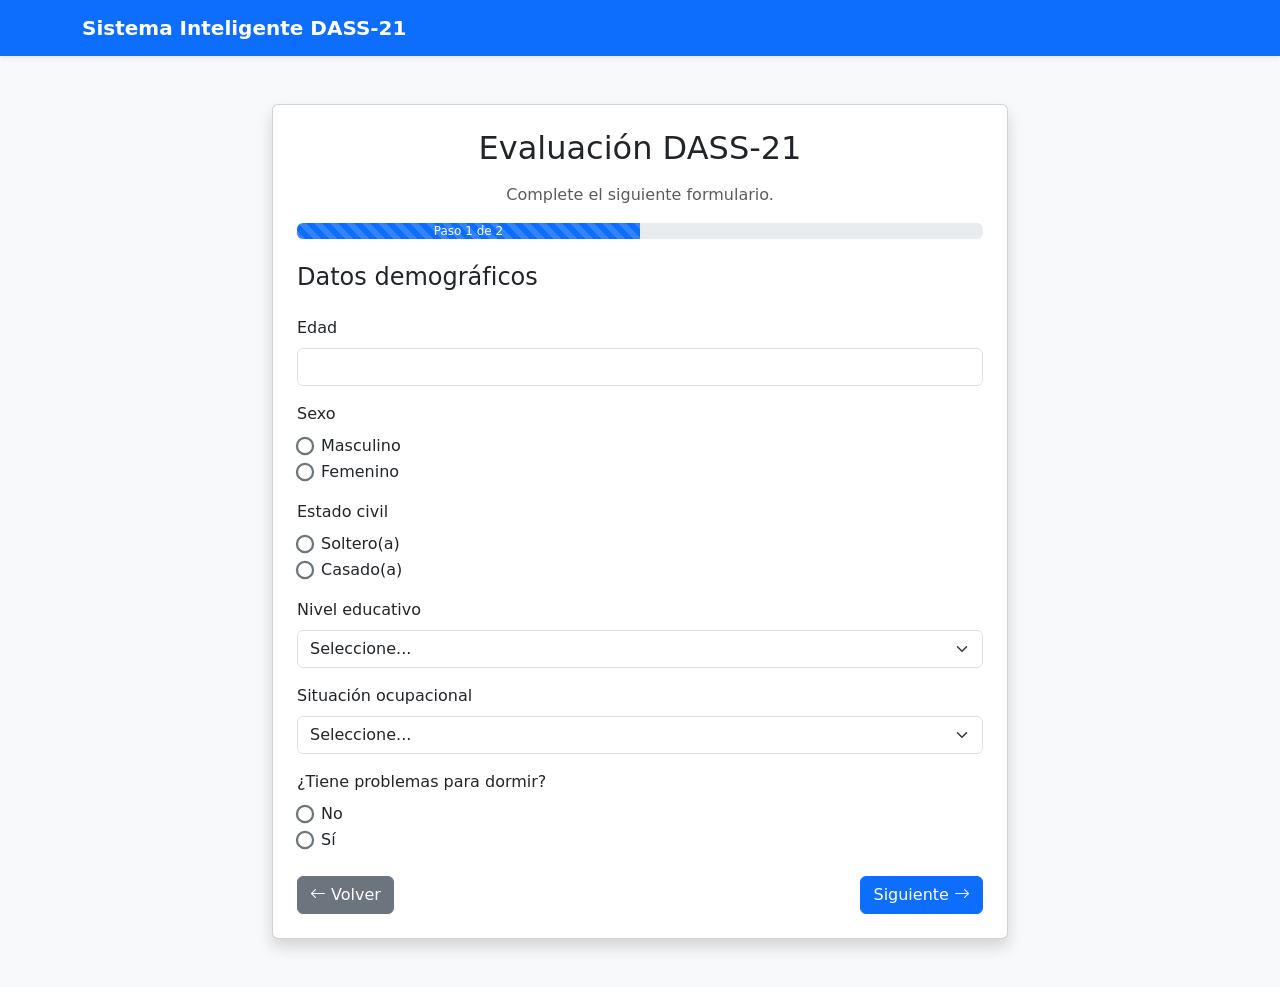
==== frontend/pages/questionnaire.html @ c1f54adf "Implementa navegación del cuestionario en dos pasos" ====
<!DOCTYPE html>
<html lang="es">

<head>
    <meta charset="UTF-8">
    <meta name="viewport" content="width=device-width, initial-scale=1.0">

    <title>Cuestionario DASS-21</title>

    <!-- Bootstrap -->
    <link href="https://cdn.jsdelivr.net/npm/bootstrap@5.3.3/dist/css/bootstrap.min.css" rel="stylesheet">

    <!-- Bootstrap Icons -->
    <link rel="stylesheet"
        href="https://cdn.jsdelivr.net/npm/bootstrap-icons@1.11.3/font/bootstrap-icons.min.css">

    <!-- CSS propio -->
    <link rel="stylesheet" href="../assets/css/custom.css">

</head>

<body class="bg-light">

    <!-- Navbar -->

    <nav class="navbar navbar-dark bg-primary shadow-sm">

        <div class="container">

            <a class="navbar-brand fw-bold" href="../index.html">
                Sistema Inteligente DASS-21
            </a>

        </div>

    </nav>

    <!-- Contenido -->

    <div class="container py-5">

        <div class="row justify-content-center">

            <div class="col-lg-8">

                <div class="card shadow">

                    <div class="card-body p-4">

                        <h2 class="text-center mb-3">
                            Evaluación DASS-21
                        </h2>

                        <p class="text-center text-muted">
                            Complete el siguiente formulario.
                        </p>

                        <!-- Barra de progreso -->

                        <div class="progress mb-4">

                            <div id="progressBar"
                                class="progress-bar progress-bar-striped progress-bar-animated"
                                style="width:50%;">

                                Paso 1 de 2

                            </div>

                        </div>

                        <!-- Formulario -->

                        <form id="questionnaireForm">

                            <!-- ========================================= -->
                            <!-- PASO 1 -->
                            <!-- ========================================= -->

                            <div id="step1">

                                <h4 class="mb-4">
                                    Datos demográficos
                                </h4>

                                <!-- Edad -->

                                <div class="mb-3">

                                    <label for="age" class="form-label">
                                        Edad
                                    </label>

                                    <input
                                        type="number"
                                        class="form-control"
                                        id="age"
                                        min="10"
                                        max="100"
                                        required>

                                </div>

                                <!-- Sexo -->

                                <div class="mb-3">

                                    <label class="form-label">
                                        Sexo
                                    </label>

                                    <div class="form-check">

                                        <input
                                            class="form-check-input"
                                            type="radio"
                                            name="sexo"
                                            value="1"
                                            required>

                                        <label class="form-check-label">
                                            Masculino
                                        </label>

                                    </div>

                                    <div class="form-check">

                                        <input
                                            class="form-check-input"
                                            type="radio"
                                            name="sexo"
                                            value="2">

                                        <label class="form-check-label">
                                            Femenino
                                        </label>

                                    </div>

                                </div>

                                <!-- Estado civil -->

                                <div class="mb-3">

                                    <label class="form-label">
                                        Estado civil
                                    </label>

                                    <div class="form-check">

                                        <input
                                            class="form-check-input"
                                            type="radio"
                                            name="civil"
                                            value="0"
                                            required>

                                        <label class="form-check-label">
                                            Soltero(a)
                                        </label>

                                    </div>

                                    <div class="form-check">

                                        <input
                                            class="form-check-input"
                                            type="radio"
                                            name="civil"
                                            value="1">

                                        <label class="form-check-label">
                                            Casado(a)
                                        </label>

                                    </div>

                                </div>

                                <!-- Nivel educativo -->

                                <div class="mb-3">

                                    <label for="education" class="form-label">
                                        Nivel educativo
                                    </label>

                                    <select
                                        id="education"
                                        class="form-select"
                                        required>

                                        <option value="">
                                            Seleccione...
                                        </option>

                                        <option value="1">Analfabeto</option>
                                        <option value="2">Primaria</option>
                                        <option value="3">Secundaria</option>
                                        <option value="4">Superior</option>
                                        <option value="5">Universitario</option>

                                    </select>

                                </div>

                                <!-- Ocupación -->

                                <div class="mb-3">

                                    <label for="occupation" class="form-label">
                                        Situación ocupacional
                                    </label>

                                    <select
                                        id="occupation"
                                        class="form-select"
                                        required>

                                        <option value="">
                                            Seleccione...
                                        </option>

                                        <option value="1">Trabajo doméstico</option>
                                        <option value="2">Empleado(a) de servicios</option>
                                        <option value="3">Empresario(a)</option>
                                        <option value="4">Estudiante</option>
                                        <option value="5">Jornalero(a)</option>
                                        <option value="6">Desempleado(a)</option>

                                    </select>

                                </div>

                                <!-- Problemas para dormir -->

                                <div class="mb-4">

                                    <label class="form-label">
                                        ¿Tiene problemas para dormir?
                                    </label>

                                    <div class="form-check">

                                        <input
                                            class="form-check-input"
                                            type="radio"
                                            name="sleep"
                                            value="0"
                                            required>

                                        <label class="form-check-label">
                                            No
                                        </label>

                                    </div>

                                    <div class="form-check">

                                        <input
                                            class="form-check-input"
                                            type="radio"
                                            name="sleep"
                                            value="1">

                                        <label class="form-check-label">
                                            Sí
                                        </label>

                                    </div>

                                </div>

                            </div>

                            <!-- ========================================= -->
                            <!-- PASO 2 -->
                            <!-- ========================================= -->

                            <div id="step2" class="d-none">

                                <h4 class="mb-4">
                                    Cuestionario DASS-21
                                </h4>

                                <p class="text-muted mb-4">
                                    Responda cada pregunta según cómo se ha sentido durante la última semana.
                                </p>

                                <div id="questionsContainer">

                                    <!-- questionnaire.js generará aquí las 21 preguntas -->

                                </div>

                            </div>

                            <!-- ========================================= -->
                            <!-- BOTONES PASO 1 -->
                            <!-- ========================================= -->

                            <div
                                id="step1Buttons"
                                class="d-flex justify-content-between mt-4">

                                <a
                                    href="../index.html"
                                    class="btn btn-secondary">

                                    <i class="bi bi-arrow-left"></i>

                                    Volver

                                </a>

                                <button
                                    type="button"
                                    id="nextButton"
                                    class="btn btn-primary">

                                    Siguiente

                                    <i class="bi bi-arrow-right"></i>

                                </button>

                            </div>

                            <!-- ========================================= -->
                            <!-- BOTONES PASO 2 -->
                            <!-- ========================================= -->

                            <div
                                id="step2Buttons"
                                class="d-flex justify-content-between mt-4 d-none">

                                <button
                                    type="button"
                                    id="previousButton"
                                    class="btn btn-secondary">

                                    <i class="bi bi-arrow-left"></i>

                                    Anterior

                                </button>

                                <button
                                    type="submit"
                                    class="btn btn-success">

                                    <i class="bi bi-check-circle"></i>

                                    Enviar evaluación

                                </button>

                            </div>

                        </form>

                    </div>

                </div>

            </div>

        </div>

    </div>

    <!-- Bootstrap -->

    <script src="https://cdn.jsdelivr.net/npm/bootstrap@5.3.3/dist/js/bootstrap.bundle.min.js"></script>

    <!-- Lógica del cuestionario -->

    <script src="../assets/js/questionnaire.js"></script>

</body>

</html>
---- frontend/assets/css/custom.css ----
body {
    background-color: #f8f9fa;
}

.hero-image {
    max-width: 450px;
}

/* Radios y checkboxes */

.form-check-input {
    transform: scale(1.15);
    cursor: pointer;
    background-color: #ffffff;
    border: 2px solid #6c757d;
}

.form-check-input:checked {
    background-color: #0d6efd;
    border-color: #0d6efd;
}

.form-check-label {
    cursor: pointer;
}
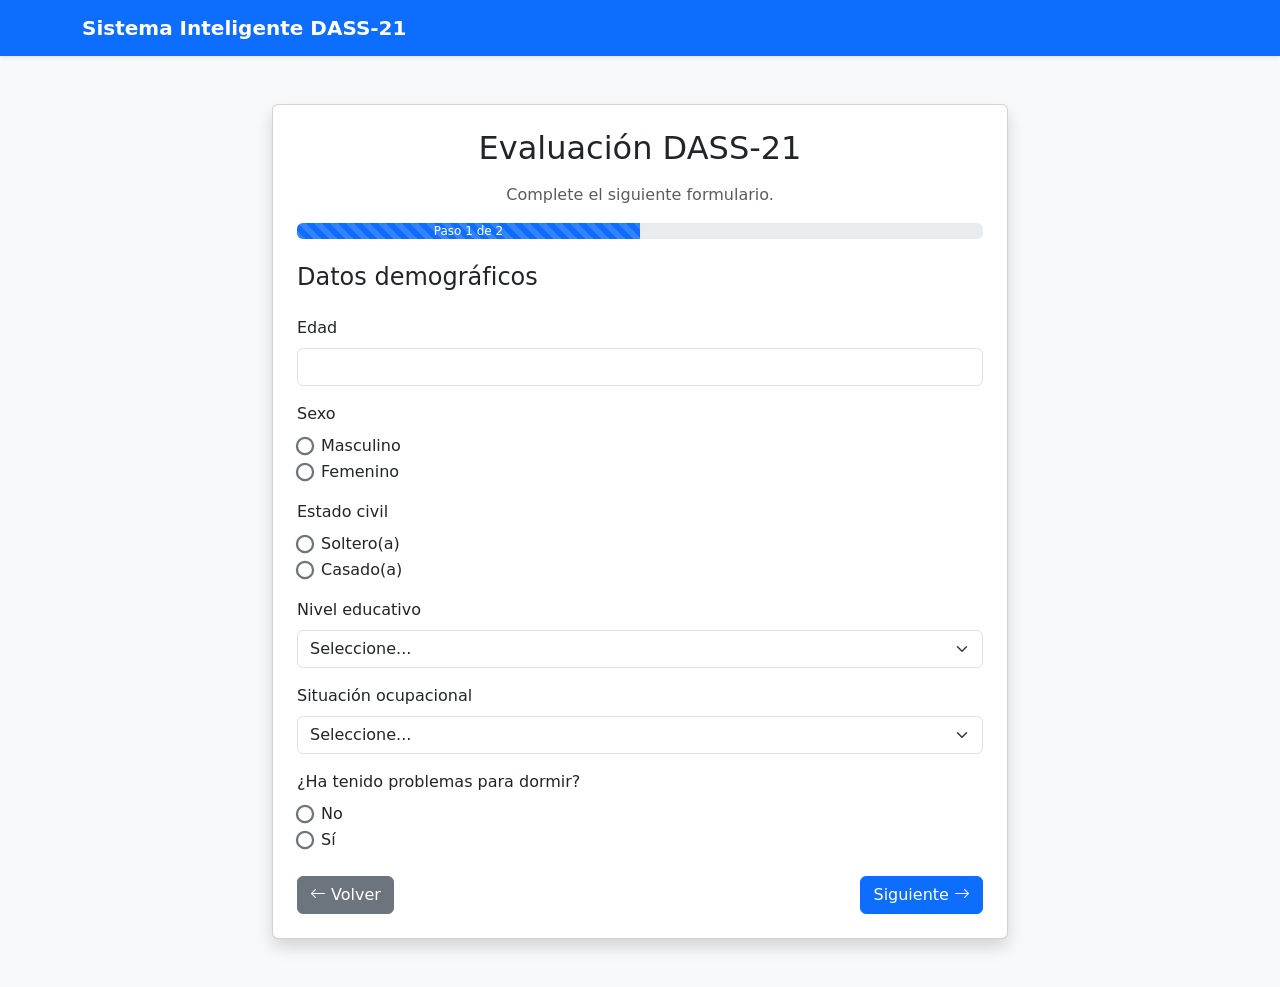
==== commit 9d9f75c2: "Frontend v1.0 del cuestionario DASS-21 implementado" ====
--- a/frontend/pages/questionnaire.html
+++ b/frontend/pages/questionnaire.html
@@ -2,42 +2,70 @@
 <html lang="es">
 
 <head>
+
     <meta charset="UTF-8">
-    <meta name="viewport" content="width=device-width, initial-scale=1.0">
-
-    <title>Cuestionario DASS-21</title>
-
+
+    <meta
+        name="viewport"
+        content="width=device-width, initial-scale=1.0">
+
+    <title>
+        Cuestionario DASS-21
+    </title>
+
+    <!-- ===================================================== -->
     <!-- Bootstrap -->
-    <link href="https://cdn.jsdelivr.net/npm/bootstrap@5.3.3/dist/css/bootstrap.min.css" rel="stylesheet">
-
+    <!-- ===================================================== -->
+
+    <link
+        href="https://cdn.jsdelivr.net/npm/bootstrap@5.3.3/dist/css/bootstrap.min.css"
+        rel="stylesheet">
+
+    <!-- ===================================================== -->
     <!-- Bootstrap Icons -->
-    <link rel="stylesheet"
+    <!-- ===================================================== -->
+
+    <link
+        rel="stylesheet"
         href="https://cdn.jsdelivr.net/npm/bootstrap-icons@1.11.3/font/bootstrap-icons.min.css">
 
+    <!-- ===================================================== -->
     <!-- CSS propio -->
-    <link rel="stylesheet" href="../assets/css/custom.css">
+    <!-- ===================================================== -->
+
+    <link
+        rel="stylesheet"
+        href="../assets/css/custom.css">
 
 </head>
 
 <body class="bg-light">
 
-    <!-- Navbar -->
+    <!-- ===================================================== -->
+    <!-- NAVBAR -->
+    <!-- ===================================================== -->
 
     <nav class="navbar navbar-dark bg-primary shadow-sm">
 
         <div class="container">
 
-            <a class="navbar-brand fw-bold" href="../index.html">
+            <a
+                href="../index.html"
+                class="navbar-brand fw-bold">
+
                 Sistema Inteligente DASS-21
+
             </a>
 
         </div>
 
     </nav>
 
-    <!-- Contenido -->
-
-    <div class="container py-5">
+    <!-- ===================================================== -->
+    <!-- CONTENIDO -->
+    <!-- ===================================================== -->
+
+    <main class="container py-5">
 
         <div class="row justify-content-center">
 
@@ -47,19 +75,30 @@
 
                     <div class="card-body p-4">
 
+                        <!-- ========================================= -->
+                        <!-- TÍTULO -->
+                        <!-- ========================================= -->
+
                         <h2 class="text-center mb-3">
+
                             Evaluación DASS-21
+
                         </h2>
 
                         <p class="text-center text-muted">
+
                             Complete el siguiente formulario.
+
                         </p>
 
-                        <!-- Barra de progreso -->
+                        <!-- ========================================= -->
+                        <!-- BARRA DE PROGRESO -->
+                        <!-- ========================================= -->
 
                         <div class="progress mb-4">
 
-                            <div id="progressBar"
+                            <div
+                                id="progressBar"
                                 class="progress-bar progress-bar-striped progress-bar-animated"
                                 style="width:50%;">
 
@@ -69,7 +108,9 @@
 
                         </div>
 
-                        <!-- Formulario -->
+                        <!-- ========================================= -->
+                        <!-- FORMULARIO -->
+                        <!-- ========================================= -->
 
                         <form id="questionnaireForm">
 
@@ -77,49 +118,78 @@
                             <!-- PASO 1 -->
                             <!-- ========================================= -->
 
-                            <div id="step1">
+                            <section id="step1">
 
                                 <h4 class="mb-4">
+
                                     Datos demográficos
+
                                 </h4>
 
-                                <!-- Edad -->
+                                <!-- ===================================== -->
+                                <!-- EDAD -->
+                                <!-- ===================================== -->
 
                                 <div class="mb-3">
 
-                                    <label for="age" class="form-label">
+                                    <label
+                                        for="Q1_1"
+                                        class="form-label">
+
                                         Edad
+
                                     </label>
 
                                     <input
+
                                         type="number"
+
+                                        id="Q1_1"
+
                                         class="form-control"
-                                        id="age"
-                                        min="10"
+
+                                        min="15"
+
                                         max="100"
+
                                         required>
 
                                 </div>
 
-                                <!-- Sexo -->
+                                <!-- ===================================== -->
+                                <!-- SEXO -->
+                                <!-- ===================================== -->
 
                                 <div class="mb-3">
 
                                     <label class="form-label">
+
                                         Sexo
+
                                     </label>
 
                                     <div class="form-check">
 
                                         <input
+
                                             class="form-check-input"
+
                                             type="radio"
-                                            name="sexo"
+
+                                            id="Q1_2_1"
+
+                                            name="Q1_2"
+
                                             value="1"
+
                                             required>
 
-                                        <label class="form-check-label">
+                                        <label
+                                            class="form-check-label"
+                                            for="Q1_2_1">
+
                                             Masculino
+
                                         </label>
 
                                     </div>
@@ -127,38 +197,63 @@
                                     <div class="form-check">
 
                                         <input
+
                                             class="form-check-input"
+
                                             type="radio"
-                                            name="sexo"
+
+                                            id="Q1_2_2"
+
+                                            name="Q1_2"
+
                                             value="2">
 
-                                        <label class="form-check-label">
+                                        <label
+                                            class="form-check-label"
+                                            for="Q1_2_2">
+
                                             Femenino
+
                                         </label>
 
                                     </div>
 
                                 </div>
 
-                                <!-- Estado civil -->
+                                <!-- ===================================== -->
+                                <!-- ESTADO CIVIL -->
+                                <!-- ===================================== -->
 
                                 <div class="mb-3">
 
                                     <label class="form-label">
+
                                         Estado civil
+
                                     </label>
 
                                     <div class="form-check">
 
                                         <input
+
                                             class="form-check-input"
+
                                             type="radio"
-                                            name="civil"
+
+                                            id="Q1_3_0"
+
+                                            name="Q1_3"
+
                                             value="0"
+
                                             required>
 
-                                        <label class="form-check-label">
+                                        <label
+                                            class="form-check-label"
+                                            for="Q1_3_0">
+
                                             Soltero(a)
+
                                         </label>
 
                                     </div>
@@ -166,93 +261,193 @@
                                     <div class="form-check">
 
                                         <input
+
                                             class="form-check-input"
+
                                             type="radio"
-                                            name="civil"
+
+                                            id="Q1_3_1"
+
+                                            name="Q1_3"
+
                                             value="1">
 
-                                        <label class="form-check-label">
+                                        <label
+                                            class="form-check-label"
+                                            for="Q1_3_1">
+
                                             Casado(a)
+
                                         </label>
 
                                     </div>
 
                                 </div>
 
-                                <!-- Nivel educativo -->
+                                <!-- ===================================== -->
+                                <!-- NIVEL EDUCATIVO -->
+                                <!-- ===================================== -->
 
                                 <div class="mb-3">
 
-                                    <label for="education" class="form-label">
+                                    <label
+                                        for="Q1_4"
+                                        class="form-label">
+
                                         Nivel educativo
+
                                     </label>
 
                                     <select
-                                        id="education"
+
+                                        id="Q1_4"
+
                                         class="form-select"
+
                                         required>
 
                                         <option value="">
+
                                             Seleccione...
-                                        </option>
-
-                                        <option value="1">Analfabeto</option>
-                                        <option value="2">Primaria</option>
-                                        <option value="3">Secundaria</option>
-                                        <option value="4">Superior</option>
-                                        <option value="5">Universitario</option>
+
+                                        </option>
+
+                                        <option value="1">
+
+                                            Analfabeto
+
+                                        </option>
+
+                                        <option value="2">
+
+                                            Primaria
+
+                                        </option>
+
+                                        <option value="3">
+
+                                            Secundaria
+
+                                        </option>
+
+                                        <option value="4">
+
+                                            Educación superior
+
+                                        </option>
+
+                                        <option value="5">
+
+                                            Posgrado
+
+                                        </option>
 
                                     </select>
 
                                 </div>
 
-                                <!-- Ocupación -->
+                                <!-- ===================================== -->
+                                <!-- SITUACIÓN OCUPACIONAL -->
+                                <!-- ===================================== -->
 
                                 <div class="mb-3">
 
-                                    <label for="occupation" class="form-label">
+                                    <label
+                                        for="Q1_5"
+                                        class="form-label">
+
                                         Situación ocupacional
+
                                     </label>
 
                                     <select
-                                        id="occupation"
+
+                                        id="Q1_5"
+
                                         class="form-select"
+
                                         required>
 
                                         <option value="">
+
                                             Seleccione...
-                                        </option>
-
-                                        <option value="1">Trabajo doméstico</option>
-                                        <option value="2">Empleado(a) de servicios</option>
-                                        <option value="3">Empresario(a)</option>
-                                        <option value="4">Estudiante</option>
-                                        <option value="5">Jornalero(a)</option>
-                                        <option value="6">Desempleado(a)</option>
+
+                                        </option>
+
+                                        <option value="1">
+
+                                            Ama de casa
+
+                                        </option>
+
+                                        <option value="2">
+
+                                            Empleado(a) de servicios
+
+                                        </option>
+
+                                        <option value="3">
+
+                                            Empresario(a)
+
+                                        </option>
+
+                                        <option value="4">
+
+                                            Estudiante
+
+                                        </option>
+
+                                        <option value="5">
+
+                                            Jornalero(a)
+
+                                        </option>
+
+                                        <option value="6">
+
+                                            Desempleado(a)
+
+                                        </option>
 
                                     </select>
 
                                 </div>
 
-                                <!-- Problemas para dormir -->
+                                <!-- ===================================== -->
+                                <!-- PROBLEMAS PARA DORMIR -->
+                                <!-- ===================================== -->
 
                                 <div class="mb-4">
 
                                     <label class="form-label">
-                                        ¿Tiene problemas para dormir?
+
+                                        ¿Ha tenido problemas para dormir?
+
                                     </label>
 
                                     <div class="form-check">
 
                                         <input
+
                                             class="form-check-input"
+
                                             type="radio"
-                                            name="sleep"
+
+                                            id="Q1_6_0"
+
+                                            name="Q1_6"
+
                                             value="0"
+
                                             required>
 
-                                        <label class="form-check-label">
+                                        <label
+                                            class="form-check-label"
+                                            for="Q1_6_0">
+
                                             No
+
                                         </label>
 
                                     </div>
@@ -260,42 +455,71 @@
                                     <div class="form-check">
 
                                         <input
+
                                             class="form-check-input"
+
                                             type="radio"
-                                            name="sleep"
+
+                                            id="Q1_6_1"
+
+                                            name="Q1_6"
+
                                             value="1">
 
-                                        <label class="form-check-label">
+                                        <label
+                                            class="form-check-label"
+                                            for="Q1_6_1">
+
                                             Sí
+
                                         </label>
 
                                     </div>
 
                                 </div>
-
-                            </div>
+                                <!-- ===================================== -->
+                                <!-- FIN PASO 1 -->
+                                <!-- ===================================== -->
+
+                            </section>
 
                             <!-- ========================================= -->
                             <!-- PASO 2 -->
                             <!-- ========================================= -->
 
-                            <div id="step2" class="d-none">
-
-                                <h4 class="mb-4">
+                            <section
+                                id="step2"
+                                class="d-none">
+
+                                <h4 class="mb-3">
+
                                     Cuestionario DASS-21
+
                                 </h4>
 
                                 <p class="text-muted mb-4">
-                                    Responda cada pregunta según cómo se ha sentido durante la última semana.
+
+                                    Lea cuidadosamente cada afirmación e indique
+                                    cuánto se aplicó a usted durante los
+                                    últimos siete (7) días.
+
                                 </p>
 
+                                <!-- ===================================== -->
+                                <!-- CONTENEDOR DINÁMICO -->
+                                <!-- ===================================== -->
+
                                 <div id="questionsContainer">
 
-                                    <!-- questionnaire.js generará aquí las 21 preguntas -->
+                                    <!--
+                                        questionnaire.js generará
+                                        automáticamente las 21 preguntas
+                                        DASS-21 en este contenedor.
+                                    -->
 
                                 </div>
 
-                            </div>
+                            </section>
 
                             <!-- ========================================= -->
                             <!-- BOTONES PASO 1 -->
@@ -316,8 +540,11 @@
                                 </a>
 
                                 <button
+
+                                    id="nextButton"
+
                                     type="button"
-                                    id="nextButton"
+
                                     class="btn btn-primary">
 
                                     Siguiente
@@ -337,8 +564,11 @@
                                 class="d-flex justify-content-between mt-4 d-none">
 
                                 <button
+
+                                    id="previousButton"
+
                                     type="button"
-                                    id="previousButton"
+
                                     class="btn btn-secondary">
 
                                     <i class="bi bi-arrow-left"></i>
@@ -348,7 +578,11 @@
                                 </button>
 
                                 <button
+
+                                    id="submitButton"
+
                                     type="submit"
+
                                     class="btn btn-success">
 
                                     <i class="bi bi-check-circle"></i>
@@ -369,15 +603,74 @@
 
         </div>
 
+    </main>
+
+    <!-- ===================================================== -->
+    <!-- MODAL DE CARGA -->
+    <!-- Preparado para futuras versiones -->
+    <!-- ===================================================== -->
+
+    <div
+        class="modal fade"
+        id="loadingModal"
+        tabindex="-1"
+        data-bs-backdrop="static"
+        data-bs-keyboard="false">
+
+        <div class="modal-dialog modal-dialog-centered">
+
+            <div class="modal-content">
+
+                <div class="modal-body text-center py-5">
+
+                    <div
+                        class="spinner-border text-primary mb-3"
+                        role="status">
+
+                        <span class="visually-hidden">
+
+                            Cargando...
+
+                        </span>
+
+                    </div>
+
+                    <h5>
+
+                        Analizando respuestas...
+
+                    </h5>
+
+                    <p class="text-muted mb-0">
+
+                        Espere unos segundos mientras el
+                        sistema realiza la predicción.
+
+                    </p>
+
+                </div>
+
+            </div>
+
+        </div>
+
     </div>
 
-    <!-- Bootstrap -->
+    <!-- ===================================================== -->
+    <!-- BOOTSTRAP -->
+    <!-- ===================================================== -->
 
     <script src="https://cdn.jsdelivr.net/npm/bootstrap@5.3.3/dist/js/bootstrap.bundle.min.js"></script>
 
-    <!-- Lógica del cuestionario -->
-
-    <script src="../assets/js/questionnaire.js"></script>
+    <!-- ===================================================== -->
+    <!-- LÓGICA DEL CUESTIONARIO -->
+    <!-- ===================================================== -->
+
+    <script
+        type="module"
+        src="../assets/js/questionnaire.js">
+
+    </script>
 
 </body>
 
